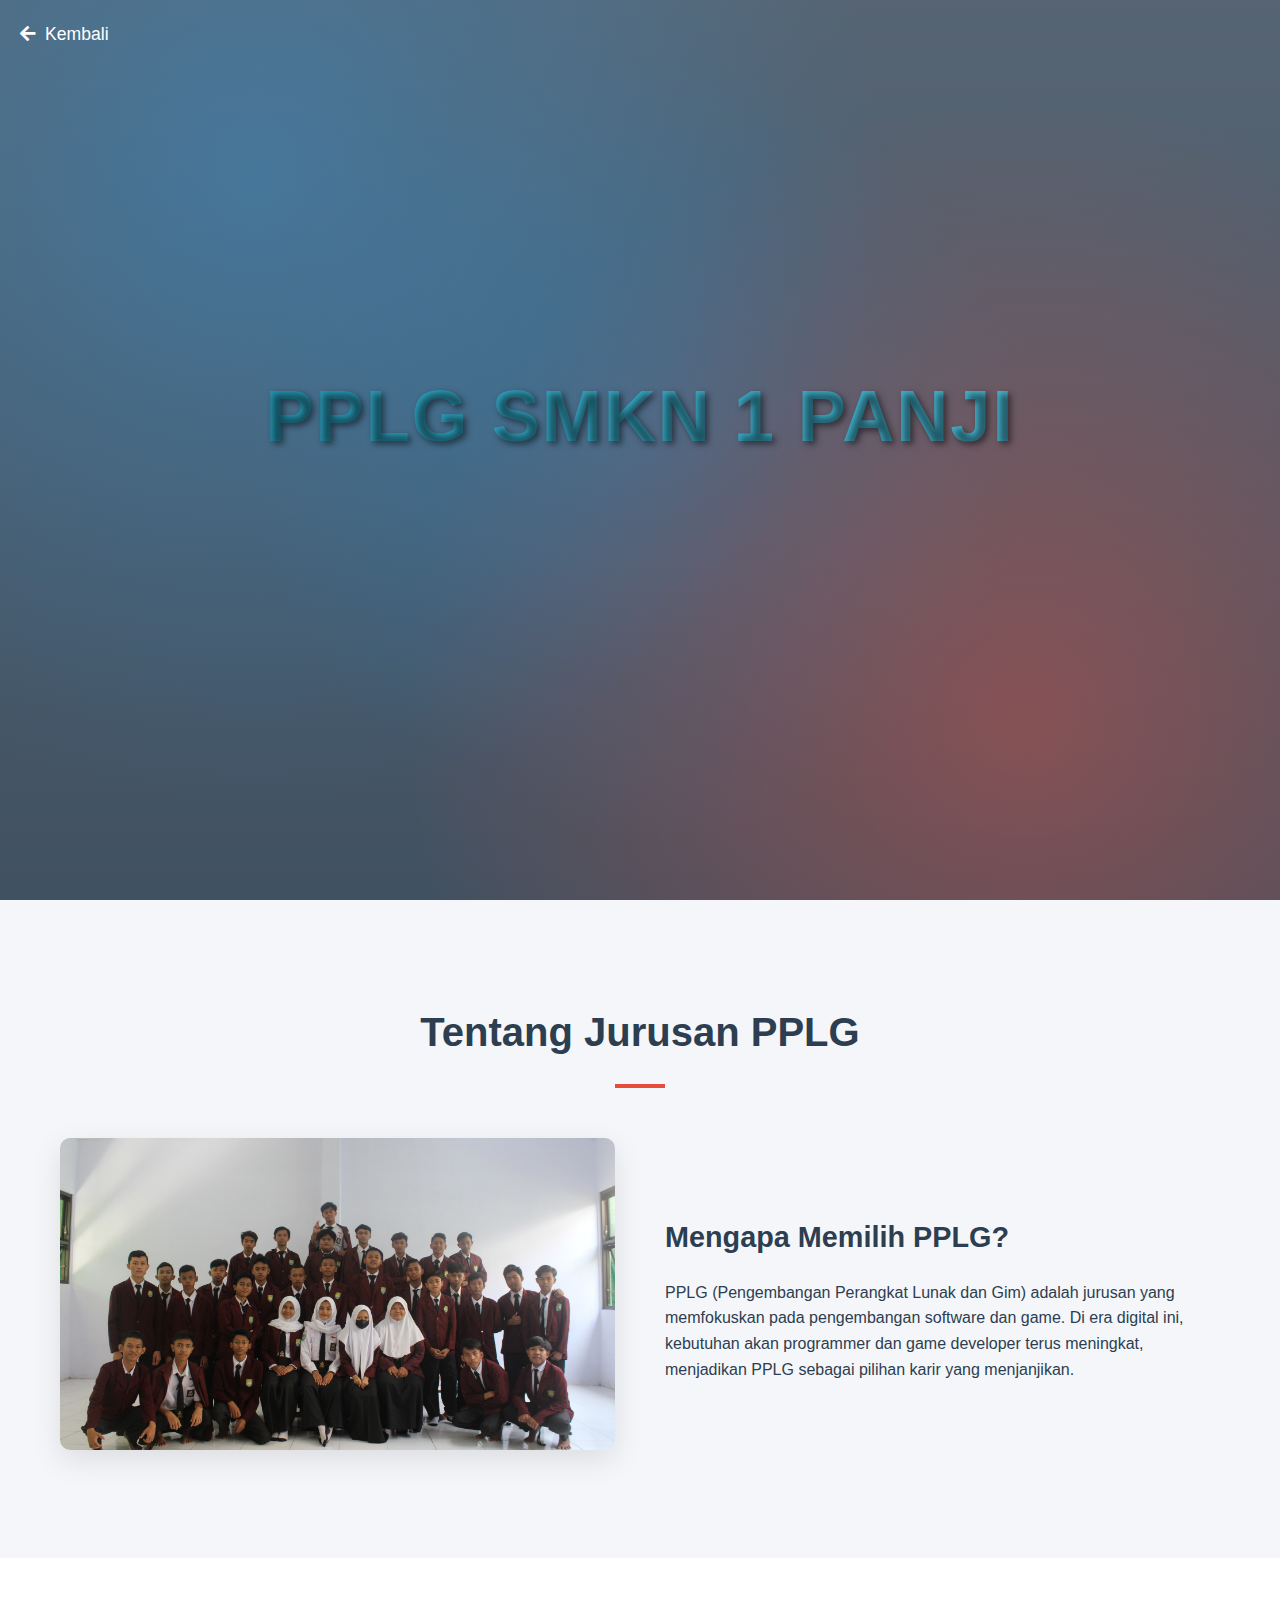
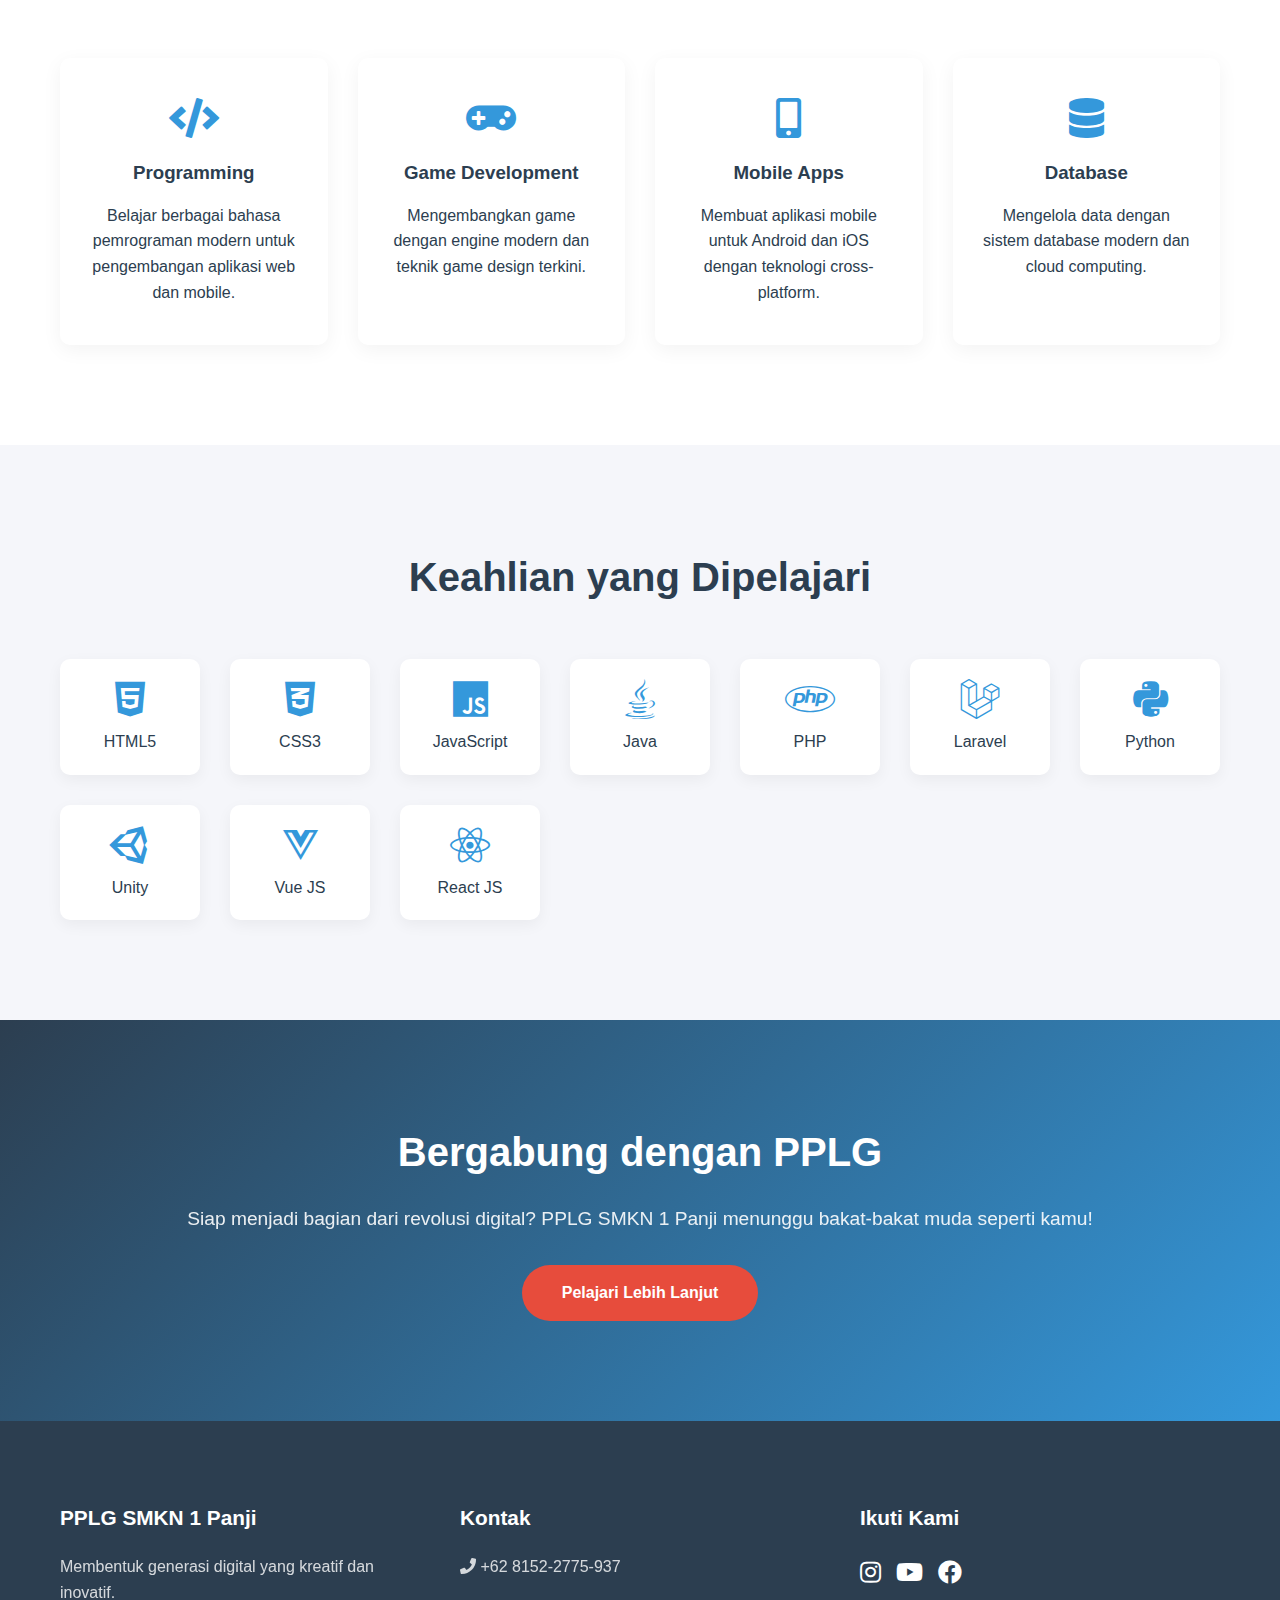
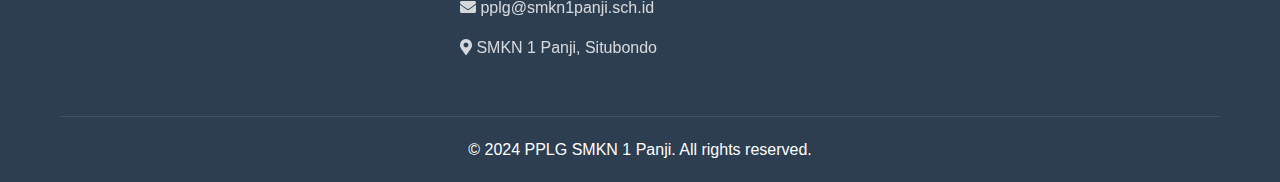
==== view/about.html @ 748bb170 "p" ====
<!DOCTYPE html>
<html lang="id">
<head>
    <meta charset="UTF-8">
    <meta name="viewport" content="width=device-width, initial-scale=1.0">
    <title>About PPLG - Beken Meal</title>
    <link rel="stylesheet" href="../css/about.css">
    <link rel="stylesheet" href="https://cdnjs.cloudflare.com/ajax/libs/font-awesome/5.15.4/css/all.min.css">
</head>
<body>
    <div class="hero-section">
        <nav class="navbar">
            <a href="view.html" class="back-btn"><i class="fas fa-arrow-left"></i> Kembali</a>
        </nav>
        <div class="hero-content">
            <h1>PPLG SMKN 1 PANJI</h1>
            <p>Pengembangan Perangkat Lunak dan Gim</p>
        </div>
    </div>

    <div class="about-section">
        <div class="container">
            <div class="section-title">
                <h2>Tentang Jurusan PPLG</h2>
                <div class="underline"></div>
            </div>
            
            <div class="about-content">
                <div class="about-image">
                    <img src="../img/1.jpg" alt="PPLG Lab">
                </div>
                <div class="about-text">
                    <h3>Mengapa Memilih PPLG?</h3>
                    <p>PPLG (Pengembangan Perangkat Lunak dan Gim) adalah jurusan yang memfokuskan pada pengembangan software dan game. Di era digital ini, kebutuhan akan programmer dan game developer terus meningkat, menjadikan PPLG sebagai pilihan karir yang menjanjikan.</p>
                </div>
            </div>
        </div>
    </div>

    <div class="features-section">
        <div class="container">
            <div class="features-grid">
                <div class="feature-card">
                    <i class="fas fa-code"></i>
                    <h3>Programming</h3>
                    <p>Belajar berbagai bahasa pemrograman modern untuk pengembangan aplikasi web dan mobile.</p>
                </div>
                <div class="feature-card">
                    <i class="fas fa-gamepad"></i>
                    <h3>Game Development</h3>
                    <p>Mengembangkan game dengan engine modern dan teknik game design terkini.</p>
                </div>
                <div class="feature-card">
                    <i class="fas fa-mobile-alt"></i>
                    <h3>Mobile Apps</h3>
                    <p>Membuat aplikasi mobile untuk Android dan iOS dengan teknologi cross-platform.</p>
                </div>
                <div class="feature-card">
                    <i class="fas fa-database"></i>
                    <h3>Database</h3>
                    <p>Mengelola data dengan sistem database modern dan cloud computing.</p>
                </div>
            </div>
        </div>
    </div>

    <div class="skills-section">
        <div class="container">
            <h2>Keahlian yang Dipelajari</h2>
            <div class="skills-grid">
                <div class="skill-item">
                    <div class="skill-icon"><i class="fab fa-html5"></i></div>
                    <span>HTML5</span>
                </div>
                <div class="skill-item">
                    <div class="skill-icon"><i class="fab fa-css3-alt"></i></div>
                    <span>CSS3</span>
                </div>
                <div class="skill-item">
                    <div class="skill-icon"><i class="fab fa-js"></i></div>
                    <span>JavaScript</span>
                </div>
                <div class="skill-item">
                    <div class="skill-icon"><i class="fab fa-java"></i></div>
                    <span>Java</span>
                </div>
                <div class="skill-item">
                    <div class="skill-icon"><i class="fab fa-php"></i></div>
                    <span>PHP</span>
                </div>
                <div class="skill-item">
                    <div class="skill-icon"><i class="fab fa-laravel"></i></div>
                    <span>Laravel</span>
                </div>
                <div class="skill-item">
                    <div class="skill-icon"><i class="fab fa-python"></i></div>
                    <span>Python</span>
                </div>
                <div class="skill-item">
                    <div class="skill-icon"><i class="fab fa-unity"></i></div>
                    <span>Unity</span>
                </div>
                <div class="skill-item">
                    <div class="skill-icon"><i class="fab fa-vuejs"></i></div>
                    <span>Vue JS</span>
                </div>
                <div class="skill-item">
                    <div class="skill-icon"><i class="fab fa-react"></i></div>
                    <span>React JS</span>
                </div>
            </div>
        </div>
    </div>

    <div class="cta-section">
        <div class="container">
            <h2>Bergabung dengan PPLG</h2>
            <p>Siap menjadi bagian dari revolusi digital? PPLG SMKN 1 Panji menunggu bakat-bakat muda seperti kamu!</p>
            <a href="#" class="cta-button">Pelajari Lebih Lanjut</a>
        </div>
    </div>

    <footer class="footer">
        <div class="container">
            <div class="footer-content">
                <div class="footer-section">
                    <h3>PPLG SMKN 1 Panji</h3>
                    <p>Membentuk generasi digital yang kreatif dan inovatif.</p>
                </div>
                <div class="footer-section">
                    <h3>Kontak</h3>
                    <p><i class="fas fa-phone"></i> +62 8152-2775-937</p>
                    <p><i class="fas fa-envelope"></i> pplg@smkn1panji.sch.id</p>
                    <p><i class="fas fa-map-marker-alt"></i> SMKN 1 Panji, Situbondo</p>
                </div>
                <div class="footer-section">
                    <h3>Ikuti Kami</h3>
                    <div class="social-links">
                        <a href="#"><i class="fab fa-instagram"></i></a>
                        <a href="#"><i class="fab fa-youtube"></i></a>
                        <a href="#"><i class="fab fa-facebook"></i></a>
                    </div>
                </div>
            </div>
            <div class="footer-bottom">
                <p>&copy; 2024 PPLG SMKN 1 Panji. All rights reserved.</p>
            </div>
        </div>
    </footer>
</body>
</html>
---- css/about.css ----
/* Reset dan variabel */
:root {
    --primary-color: #2c3e50;
    --secondary-color: #3498db;
    --accent-color: #e74c3c;
    --text-color: #2c3e50;
    --light-bg: #f5f6fa;
    --white: #ffffff;
}

* {
    margin: 0;
    padding: 0;
    box-sizing: border-box;
    font-family: 'Poppins', sans-serif;
}

body {
    line-height: 1.6;
    color: var(--text-color);
}

.container {
    max-width: 1200px;
    margin: 0 auto;
    padding: 0 20px;
}

/* Navbar */
.navbar {
    padding: 20px;
    position: absolute;
    top: 0;
    left: 0;
    width: 100%;
    z-index: 100;
}

.back-btn {
    color: var(--white);
    text-decoration: none;
    font-size: 1.1em;
    display: flex;
    align-items: center;
    gap: 10px;
    width: fit-content;
    transition: transform 0.3s ease;
}

.back-btn:hover {
    transform: translateX(-5px);
}

/* Hero Section dengan multiple background */
.hero-section {
    background: linear-gradient(rgba(44, 62, 80, 0.8), rgba(44, 62, 80, 0.9));
    height: 100vh;
    display: flex;
    align-items: center;
    justify-content: center;
    text-align: center;
    color: var(--white);
    position: relative;
    overflow: hidden;
}

.hero-section::before {
    content: '';
    position: absolute;
    top: 0;
    left: 0;
    right: 0;
    bottom: 0;
    background-size: cover;
    background-position: center;
    animation: slideshow 24s infinite;
    z-index: -1;
}

@keyframes slideshow {
    0%, 16% {
        background-image: url('https://images.unsplash.com/photo-1550745165-9bc0b252726f');
        opacity: 1;
    }
    20%, 36% {
        background-image: url('https://images.unsplash.com/photo-1451187580459-43490279c0fa');
        opacity: 1;
    }
    40%, 56% {
        background-image: url('https://images.unsplash.com/photo-1557264322-b44d383a2906');
        opacity: 1;
    }
    60%, 76% {
        background-image: url('https://images.unsplash.com/photo-1534972195531-d756b9bfa9f2');
        opacity: 1;
    }
    80%, 96% {
        background-image: url('https://images.unsplash.com/photo-1620641788421-7a1c342ea42e');
        opacity: 1;
    }
    100% {
        background-image: url('https://images.unsplash.com/photo-1550745165-9bc0b252726f');
        opacity: 1;
    }
}

.hero-section::after {
    content: '';
    position: absolute;
    top: 0;
    left: 0;
    right: 0;
    bottom: 0;
    background: 
        radial-gradient(circle at 20% 20%, rgba(52, 152, 219, 0.4) 0%, transparent 50%),
        radial-gradient(circle at 80% 80%, rgba(231, 76, 60, 0.4) 0%, transparent 50%),
        radial-gradient(circle at 50% 50%, rgba(41, 128, 185, 0.3) 0%, transparent 50%);
    z-index: 1;
}

.hero-content {
    position: relative;
    z-index: 2;
}

.hero-content h1 {
    font-size: 4.5em;
    margin-bottom: 20px;
    animation: fadeInDown 1s ease;
    text-shadow: 3px 3px 6px rgba(0,0,0,0.5);
    background: linear-gradient(45deg, #2193b0, #6dd5ed);
    -webkit-background-clip: text;
    -webkit-text-fill-color: transparent;
    font-weight: 800;
    letter-spacing: 2px;
    position: relative;
    z-index: 2;
    animation: gradientText 3s ease infinite;
    background-size: 200% auto;
}

.hero-content p {
    font-size: 1.8em;
    opacity: 0;
    animation: fadeInUp 1s ease 0.5s forwards;
    text-shadow: 2px 2px 4px rgba(0,0,0,0.4);
    color: #E0E0E0;
    font-weight: 500;
    letter-spacing: 1px;
}

/* Tambahkan transisi halus antar gambar */
@keyframes fadeInOut {
    0%, 16% {
        opacity: 1;
    }
    20%, 96% {
        opacity: 0;
    }
    100% {
        opacity: 1;
    }
}

@keyframes gradientText {
    0% {
        background-position: 0% 50%;
    }
    50% {
        background-position: 100% 50%;
    }
    100% {
        background-position: 0% 50%;
    }
}

/* About Section */
.about-section {
    padding: 100px 0;
    background: var(--light-bg);
}

.section-title {
    text-align: center;
    margin-bottom: 50px;
}

.section-title h2 {
    font-size: 2.5em;
    color: var(--primary-color);
    margin-bottom: 20px;
}

.underline {
    height: 4px;
    width: 50px;
    background: var(--accent-color);
    margin: 0 auto;
}

.about-content {
    display: grid;
    grid-template-columns: 1fr 1fr;
    gap: 50px;
    align-items: center;
}

.about-image img {
    width: 100%;
    border-radius: 10px;
    box-shadow: 0 10px 30px rgba(0,0,0,0.1);
}

.about-text h3 {
    font-size: 1.8em;
    margin-bottom: 20px;
    color: var(--primary-color);
}

/* Features Section */
.features-section {
    padding: 100px 0;
}

.features-grid {
    display: grid;
    grid-template-columns: repeat(auto-fit, minmax(250px, 1fr));
    gap: 30px;
}

.feature-card {
    background: var(--white);
    padding: 40px 30px;
    border-radius: 10px;
    text-align: center;
    box-shadow: 0 5px 20px rgba(0,0,0,0.05);
    transition: transform 0.3s ease;
}

.feature-card:hover {
    transform: translateY(-10px);
}

.feature-card i {
    font-size: 2.5em;
    color: var(--secondary-color);
    margin-bottom: 20px;
}

.feature-card h3 {
    margin-bottom: 15px;
    color: var(--primary-color);
}

/* Skills Section */
.skills-section {
    padding: 100px 0;
    background: var(--light-bg);
}

.skills-section h2 {
    text-align: center;
    font-size: 2.5em;
    margin-bottom: 50px;
    color: var(--primary-color);
}

.skills-grid {
    display: grid;
    grid-template-columns: repeat(auto-fit, minmax(120px, 1fr));
    gap: 30px;
    text-align: center;
}

.skill-item {
    background: var(--white);
    padding: 20px;
    border-radius: 10px;
    box-shadow: 0 5px 15px rgba(0,0,0,0.05);
    transition: transform 0.3s ease;
}

.skill-item:hover {
    transform: translateY(-5px);
}

.skill-icon i {
    font-size: 2.5em;
    color: var(--secondary-color);
    margin-bottom: 10px;
}

/* CTA Section */
.cta-section {
    padding: 100px 0;
    background: linear-gradient(135deg, var(--primary-color), var(--secondary-color));
    color: var(--white);
    text-align: center;
}

.cta-section h2 {
    font-size: 2.5em;
    margin-bottom: 20px;
}

.cta-section p {
    margin-bottom: 30px;
    font-size: 1.2em;
    opacity: 0.9;
}

.cta-button {
    display: inline-block;
    padding: 15px 40px;
    background: var(--accent-color);
    color: var(--white);
    text-decoration: none;
    border-radius: 30px;
    font-weight: 600;
    transition: transform 0.3s ease;
}

.cta-button:hover {
    transform: translateY(-3px);
}

/* Footer */
.footer {
    background: var(--primary-color);
    color: var(--white);
    padding: 80px 0 0;
}

.footer-content {
    display: grid;
    grid-template-columns: repeat(3, 1fr);
    gap: 40px;
    margin-bottom: 40px;
}

.footer-section h3 {
    margin-bottom: 20px;
    font-size: 1.3em;
}

.footer-section p {
    margin-bottom: 15px;
    opacity: 0.8;
}

.social-links {
    display: flex;
    gap: 15px;
}

.social-links a {
    color: var(--white);
    font-size: 1.5em;
    transition: color 0.3s ease;
}

.social-links a:hover {
    color: var(--secondary-color);
}

.footer-bottom {
    text-align: center;
    padding: 20px 0;
    border-top: 1px solid rgba(255,255,255,0.1);
}

/* Animations */
@keyframes fadeInDown {
    from {
        opacity: 0;
        transform: translateY(-30px);
    }
    to {
        opacity: 1;
        transform: translateY(0);
    }
}

@keyframes fadeInUp {
    from {
        opacity: 0;
        transform: translateY(30px);
    }
    to {
        opacity: 1;
        transform: translateY(0);
    }
}

/* Responsive Design */
@media (max-width: 768px) {
    .hero-content h1 {
        font-size: 2.5em;
    }

    .hero-content p {
        font-size: 1.2em;
    }

    .about-content {
        grid-template-columns: 1fr;
    }

    .footer-content {
        grid-template-columns: 1fr;
        text-align: center;
    }

    .social-links {
        justify-content: center;
    }
}

@media (max-width: 480px) {
    .hero-content h1 {
        font-size: 2em;
    }

    .section-title h2 {
        font-size: 2em;
    }

    .feature-card {
        padding: 30px 20px;
    }
}
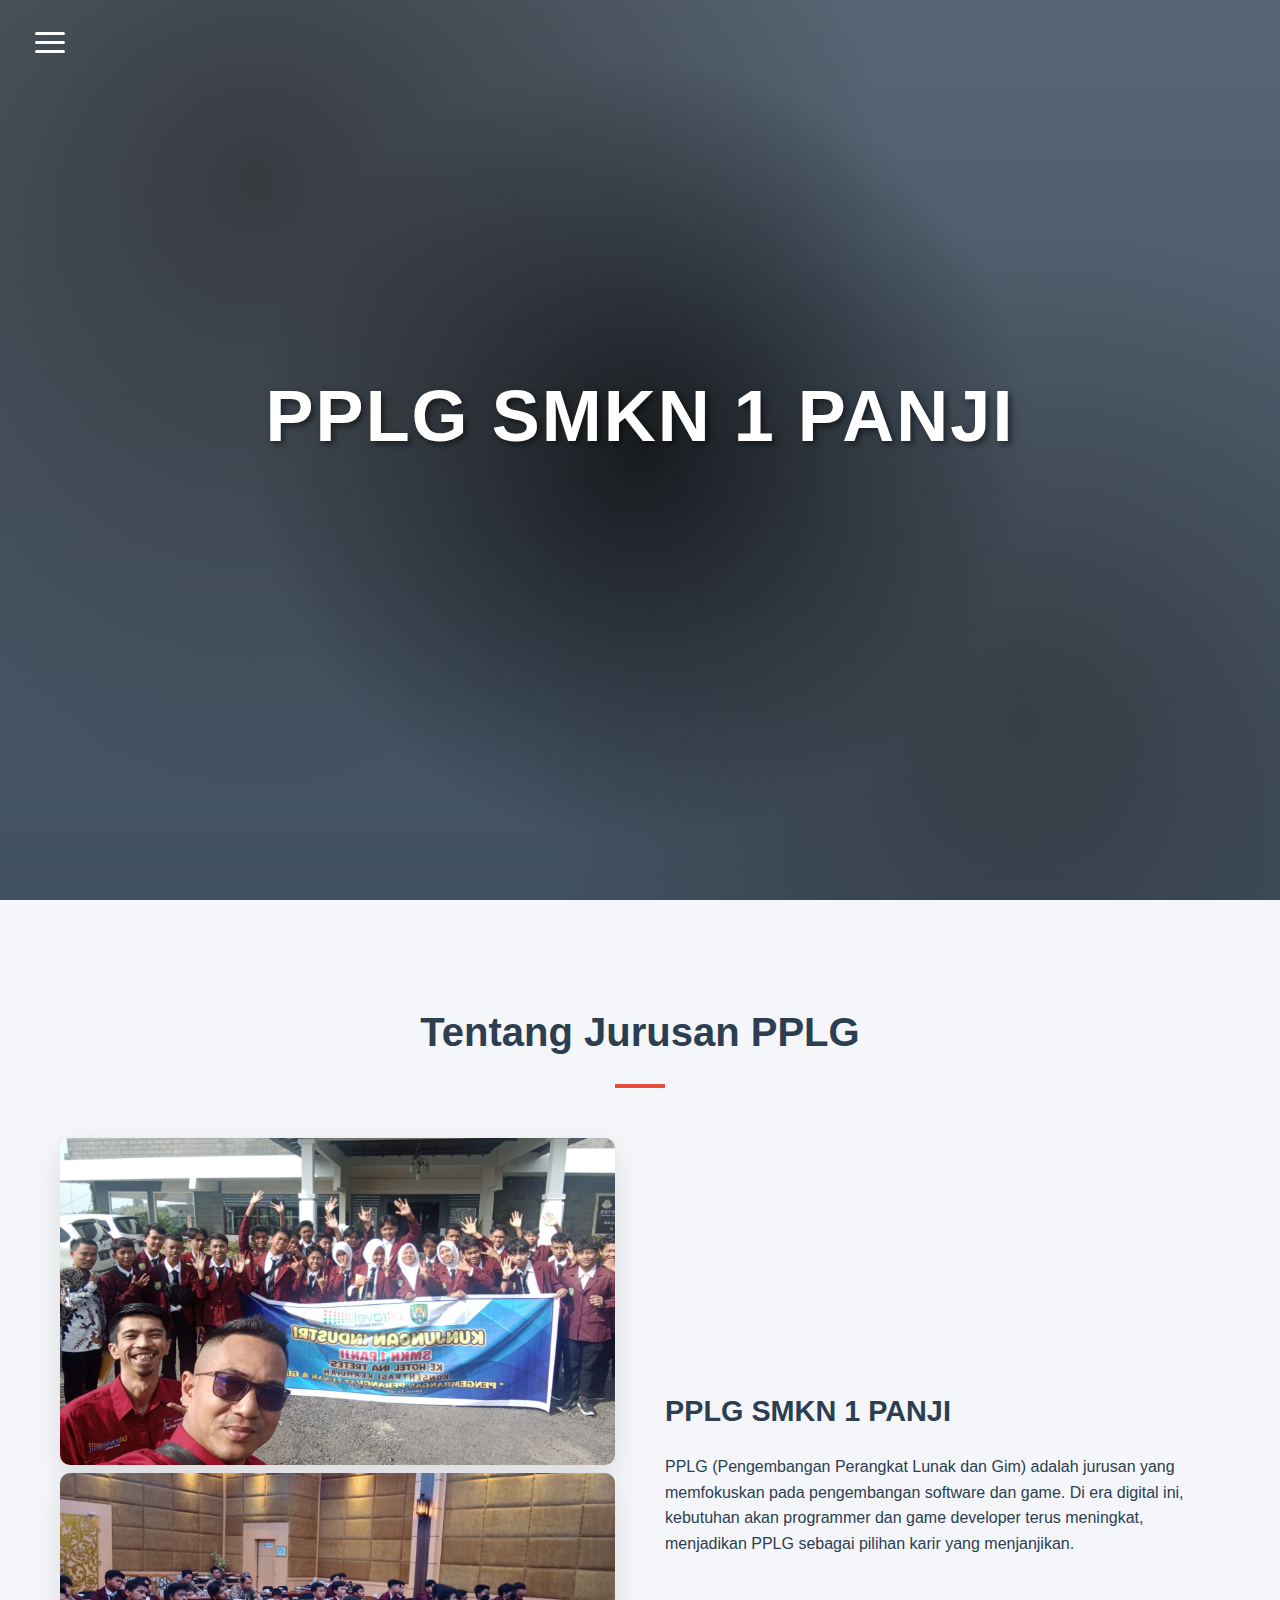
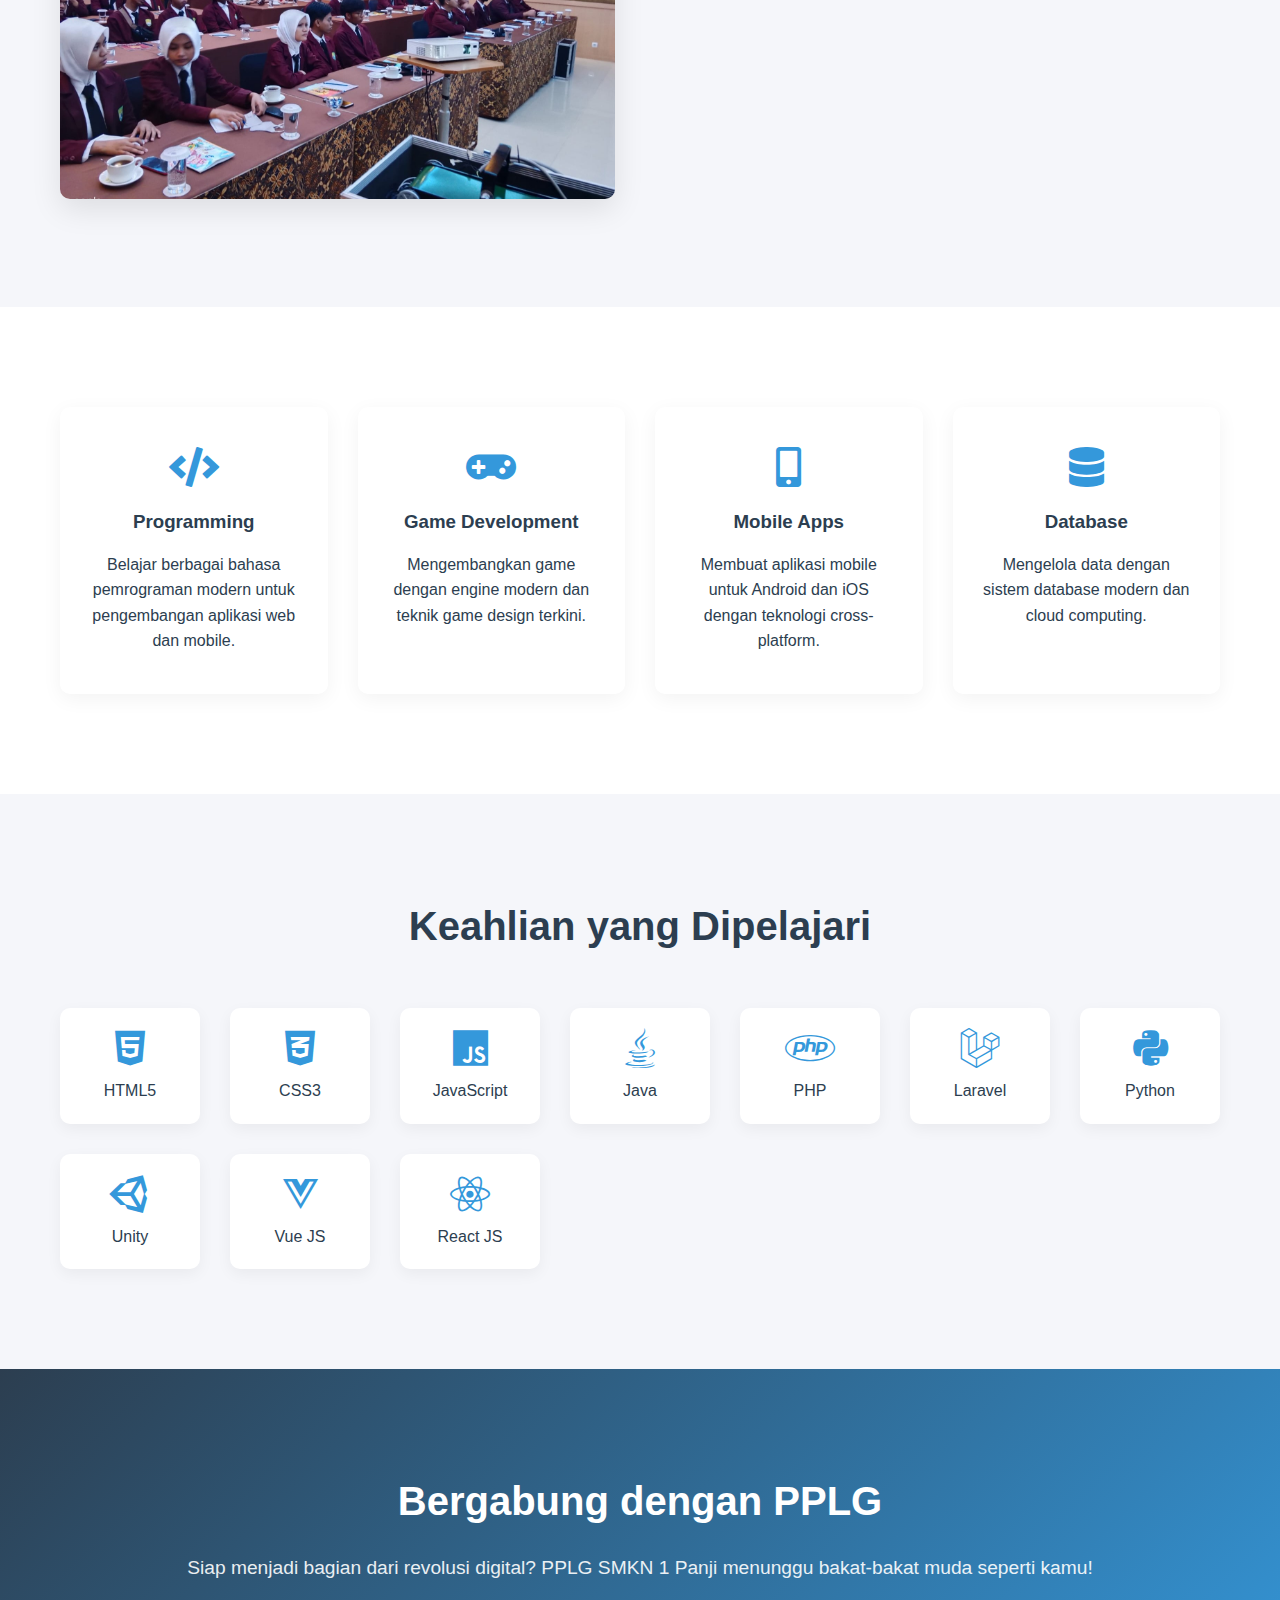
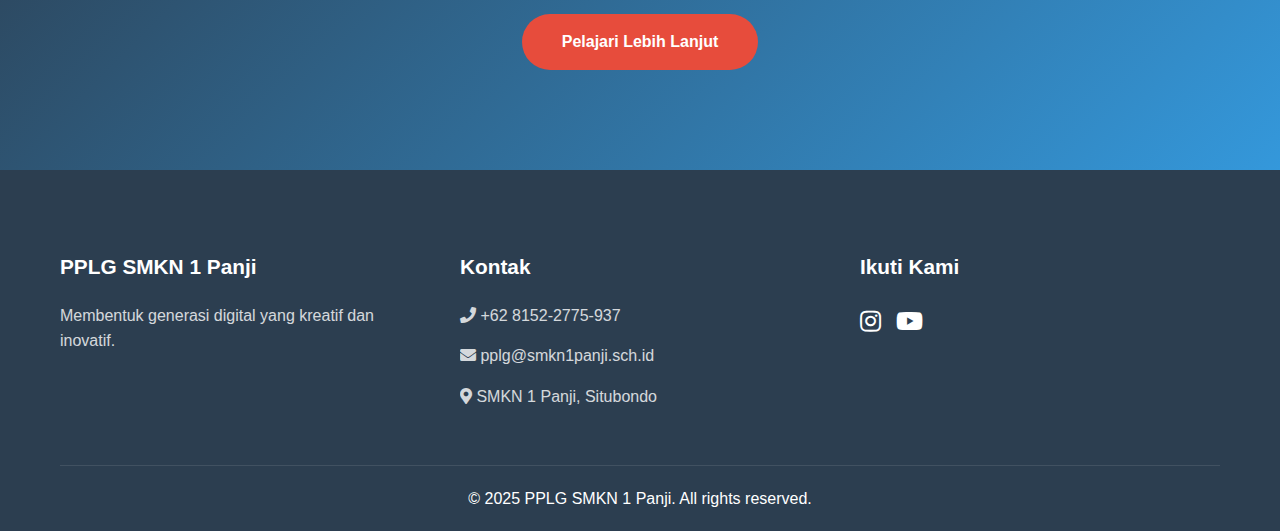
==== commit 5a6403d2: "p" ====
--- a/view/about.html
+++ b/view/about.html
@@ -8,10 +8,63 @@
     <link rel="stylesheet" href="https://cdnjs.cloudflare.com/ajax/libs/font-awesome/5.15.4/css/all.min.css">
 </head>
 <body>
+    <style>
+        .hidden-audio {
+            display: none;
+        }
+        .audio-controls {
+            position: fixed;
+            bottom: 20px;
+            right: 20px;
+            z-index: 1000;
+            background: rgba(0, 0, 0, 0.7);
+            padding: 10px;
+            border-radius: 50px;
+            display: flex;
+            gap: 10px;
+        }
+        .audio-btn {
+            background: none;
+            border: none;
+            color: white;
+            cursor: pointer;
+            padding: 5px 10px;
+            font-size: 14px;
+            border-radius: 15px;
+        }
+        .audio-btn.active {
+            background: #4CAF50;
+        }
+    </style>
+    <div class="main-container">
+        <button class="menu-toggle">
+            <span></span>
+            <span></span>
+            <span></span>
+        </button>
+      <div class="sidebar">
+        <div class="logo">
+            <img src="../img/logo.jpg" alt="Logo">
+            <h2>Baken Meal</h2>
+        </div>
+        <ul>
+            <li><a href="view.html"><i class="fas fa-home"></i>Beranda</a></li>
+            <li><a href="about.html" class="active"><i class="fas fa-info-circle"></i>Tentang</a></li>
+            <li><a href="menu.html"><i class="fas fa-utensils"></i>Menu</a></li>
+            <li><a href="contact.html"><i class="fas fa-phone"></i>Kontak</a></li>
+        </ul>
+    </div>
+
+    <!-- Audio players -->
+    <audio id="song1" class="hidden-audio" autoplay>
+        <source src="../audio/Masa SMA - Angel 9 Band Unofficial Lirik Musik Video.mp3" type="audio/mp3">
+    </audio>
+    
+    <audio id="song2" class="hidden-audio">
+        <source src="../audio/Virgoun - Saat Kau Telah Mengerti Lirik Lagu.mp3" type="audio/mp3">
+    </audio>
+
     <div class="hero-section">
-        <nav class="navbar">
-            <a href="view.html" class="back-btn"><i class="fas fa-arrow-left"></i> Kembali</a>
-        </nav>
         <div class="hero-content">
             <h1>PPLG SMKN 1 PANJI</h1>
             <p>Pengembangan Perangkat Lunak dan Gim</p>
@@ -27,10 +80,11 @@
             
             <div class="about-content">
                 <div class="about-image">
-                    <img src="../img/1.jpg" alt="PPLG Lab">
+                    <img src="../img/ki.jpeg" alt="PPLG Lab">
+                    <img src="../img/htl1.jpeg" alt="PPLG Lab">
                 </div>
                 <div class="about-text">
-                    <h3>Mengapa Memilih PPLG?</h3>
+                    <h3>PPLG SMKN 1 PANJI</h3>
                     <p>PPLG (Pengembangan Perangkat Lunak dan Gim) adalah jurusan yang memfokuskan pada pengembangan software dan game. Di era digital ini, kebutuhan akan programmer dan game developer terus meningkat, menjadikan PPLG sebagai pilihan karir yang menjanjikan.</p>
                 </div>
             </div>
@@ -116,7 +170,7 @@
         <div class="container">
             <h2>Bergabung dengan PPLG</h2>
             <p>Siap menjadi bagian dari revolusi digital? PPLG SMKN 1 Panji menunggu bakat-bakat muda seperti kamu!</p>
-            <a href="#" class="cta-button">Pelajari Lebih Lanjut</a>
+            <a href="https://www.smkn1panji-sit.sch.id/" class="cta-button">Pelajari Lebih Lanjut</a>
         </div>
     </div>
 
@@ -136,16 +190,62 @@
                 <div class="footer-section">
                     <h3>Ikuti Kami</h3>
                     <div class="social-links">
-                        <a href="#"><i class="fab fa-instagram"></i></a>
-                        <a href="#"><i class="fab fa-youtube"></i></a>
-                        <a href="#"><i class="fab fa-facebook"></i></a>
+                        <a href="https://www.instagram.com/smkn1panji/?hl=en"><i class="fab fa-instagram"></i></a>
+                        <a href="https://www.youtube.com/@SMKNEGERI1PANJI"><i class="fab fa-youtube"></i></a>
                     </div>
                 </div>
             </div>
             <div class="footer-bottom">
-                <p>&copy; 2024 PPLG SMKN 1 Panji. All rights reserved.</p>
+                <p>&copy; 2025 PPLG SMKN 1 Panji. All rights reserved.</p>
             </div>
         </div>
     </footer>
+
+    <script>
+        const song1 = document.getElementById('song1');
+        const song2 = document.getElementById('song2');
+        let currentSong = 1;
+        let isPlaying = false;
+
+        // Event listener untuk pergantian lagu
+        song1.addEventListener('ended', () => {
+            song1.pause();
+            currentSong = 2;
+            song2.play();
+        });
+
+        song2.addEventListener('ended', () => {
+            song2.pause();
+            currentSong = 1;
+            song1.play();
+        });
+
+        // Fungsi untuk memulai pemutaran otomatis
+        function startAutoPlay() {
+            song1.play();
+            isPlaying = true;
+        }
+
+        // Memulai pemutaran saat ada interaksi pengguna
+        document.addEventListener('click', function() {
+            if (!isPlaying) {
+                startAutoPlay();
+            }
+        }, { once: true });
+
+        // Mencoba memulai pemutaran saat halaman dimuat
+        window.onload = function() {
+            startAutoPlay();
+        };
+
+        // Sidebar toggle script
+        const menuToggle = document.querySelector('.menu-toggle');
+        const sidebar = document.querySelector('.sidebar');
+        
+        menuToggle.addEventListener('click', () => {
+            menuToggle.classList.toggle('active');
+            sidebar.classList.toggle('active');
+        });
+    </script>
 </body>
 </html>
--- a/css/about.css
+++ b/css/about.css
@@ -6,6 +6,25 @@
     --text-color: #2c3e50;
     --light-bg: #f5f6fa;
     --white: #ffffff;
+}
+
+/* Theme Colors */
+:root[data-theme="light"] {
+    --bg-color: #ffffff;
+    --text-color: #2c3e50;
+    --card-bg: #ffffff;
+    --card-shadow: 0 4px 8px rgba(0,0,0,0.1);
+    --footer-bg: linear-gradient(135deg, #1a2634, #2c3e50);
+    --sidebar-bg: #2c3e50;
+}
+
+:root[data-theme="dark"] {
+    --bg-color: #1a1a1a;
+    --text-color: #ffffff;
+    --card-bg: #2c2c2c;
+    --card-shadow: 0 4px 8px rgba(0,0,0,0.3);
+    --footer-bg: linear-gradient(135deg, #1a1a1a, #2c2c2c);
+    --sidebar-bg: #1a1a1a;
 }
 
 * {
@@ -78,28 +97,20 @@
 }
 
 @keyframes slideshow {
-    0%, 16% {
-        background-image: url('https://images.unsplash.com/photo-1550745165-9bc0b252726f');
-        opacity: 1;
-    }
-    20%, 36% {
-        background-image: url('https://images.unsplash.com/photo-1451187580459-43490279c0fa');
-        opacity: 1;
-    }
-    40%, 56% {
-        background-image: url('https://images.unsplash.com/photo-1557264322-b44d383a2906');
-        opacity: 1;
-    }
-    60%, 76% {
-        background-image: url('https://images.unsplash.com/photo-1534972195531-d756b9bfa9f2');
-        opacity: 1;
-    }
-    80%, 96% {
-        background-image: url('https://images.unsplash.com/photo-1620641788421-7a1c342ea42e');
+    0%, 30% {
+        background-image: url('../img/1.jpg');
+        opacity: 1;
+    }
+    33%, 63% {
+        background-image: url('../img/2.jpg');
+        opacity: 1;
+    }
+    66%, 96% {
+        background-image: url('../img/3.jpg');
         opacity: 1;
     }
     100% {
-        background-image: url('https://images.unsplash.com/photo-1550745165-9bc0b252726f');
+        background-image: url('../img/2.jpg');
         opacity: 1;
     }
 }
@@ -112,9 +123,9 @@
     right: 0;
     bottom: 0;
     background: 
-        radial-gradient(circle at 20% 20%, rgba(52, 152, 219, 0.4) 0%, transparent 50%),
-        radial-gradient(circle at 80% 80%, rgba(231, 76, 60, 0.4) 0%, transparent 50%),
-        radial-gradient(circle at 50% 50%, rgba(41, 128, 185, 0.3) 0%, transparent 50%);
+        radial-gradient(circle at 20% 20%, rgba(43, 42, 42, 0.685) 0%, transparent 50%),
+        radial-gradient(circle at 80% 80%, rgba(41, 40, 40, 0.527) 0%, transparent 40%),
+        radial-gradient(circle at 50% 50%, rgba(0, 0, 0, 0.74) 0%, transparent 50%);
     z-index: 1;
 }
 
@@ -128,9 +139,6 @@
     margin-bottom: 20px;
     animation: fadeInDown 1s ease;
     text-shadow: 3px 3px 6px rgba(0,0,0,0.5);
-    background: linear-gradient(45deg, #2193b0, #6dd5ed);
-    -webkit-background-clip: text;
-    -webkit-text-fill-color: transparent;
     font-weight: 800;
     letter-spacing: 2px;
     position: relative;
@@ -429,3 +437,162 @@
         padding: 30px 20px;
     }
 }
+
+/* Hamburger Menu Styling */
+.menu-toggle {
+    position: fixed;
+    top: 20px;
+    left: 20px;
+    background: transparent;
+    border: none;
+    padding: 12px 15px;
+    cursor: pointer;
+    font-size: 24px;
+    z-index: 1001;
+    display: flex;
+    flex-direction: column;
+    gap: 6px;
+    transition: all 0.3s;
+}
+
+.menu-toggle span {
+    display: block;
+    width: 30px;
+    height: 3px;
+    background-color: #ffffff;
+    border-radius: 3px;
+    transition: all 0.3s ease;
+}
+
+/* Animasi hamburger menjadi X */
+.menu-toggle.active span:nth-child(1) {
+    transform: translateY(9px) rotate(45deg);
+}
+
+.menu-toggle.active span:nth-child(2) {
+    opacity: 0;
+}
+
+.menu-toggle.active span:nth-child(3) {
+    transform: translateY(-9px) rotate(-45deg);
+}
+
+/* Sidebar */
+.sidebar {
+    width: 250px;
+    height: 100vh;
+    background: #2c3e50;
+    position: fixed;
+    left: -250px;
+    top: 0;
+    z-index: 1000;
+    transition: 0.3s;
+    padding-top: 20px;
+}
+
+.sidebar.active {
+    left: 0;
+}
+
+.sidebar h2 {
+    color: white;
+    text-align: center;
+    margin-bottom: 30px;
+}
+
+.sidebar ul {
+    list-style: none;
+    padding: 0;
+}
+
+.sidebar ul li {
+    padding: 15px;
+}
+
+.sidebar ul li a {
+    color: white;
+    text-decoration: none;
+    font-size: 18px;
+    display: flex;
+    align-items: center;
+    gap: 10px;
+    padding: 12px 15px;
+    border-radius: 8px;
+    transition: all 0.3s ease;
+    position: relative;
+}
+
+/* Style untuk link yang aktif/halaman saat ini */
+.sidebar ul li a.active {
+    background: rgba(241, 196, 15, 0.1);
+    color: #f1c40f;
+    border-left: 4px solid #f1c40f;
+}
+
+.sidebar ul li a:hover {
+    background: rgba(255, 255, 255, 0.1);
+}
+
+.sidebar ul li a i {
+    width: 25px;
+    text-align: center;
+}
+
+/* Logo di sidebar */
+.sidebar .logo {
+    display: flex;
+    align-items: center;
+    gap: 15px;
+    padding-bottom: 20px;
+    border-bottom: 1px solid #ffffff33;
+    margin: 70px 20px 20px 20px;
+}
+
+.sidebar .logo img {
+    width: 40px;
+    height: 40px;
+    border-radius: 100px;
+}
+
+.sidebar .logo h2 {
+    color: white;
+    font-size: 20px;
+    margin: 0;
+}
+
+/* Content */
+.content {
+    transition: margin-left 0.3s;
+    padding: 20px;
+}
+
+.sidebar.active ~ .content {
+    margin-left: 250px;
+}
+
+/* Responsive Design */
+@media (max-width: 768px) {
+    .sidebar {
+        width: 80%;
+        max-width: 300px;
+        transform: translateX(-100%);
+    }
+    
+    .sidebar.active {
+        transform: translateX(0);
+    }
+
+    .sidebar.active ~ .content {
+        margin-left: 0;
+    }
+
+    .menu-toggle.active {
+        left: calc(80% - 30px);
+        max-left: 270px;
+    }
+}
+
+/* Audio */
+.hidden-audio {
+    display: none;
+}
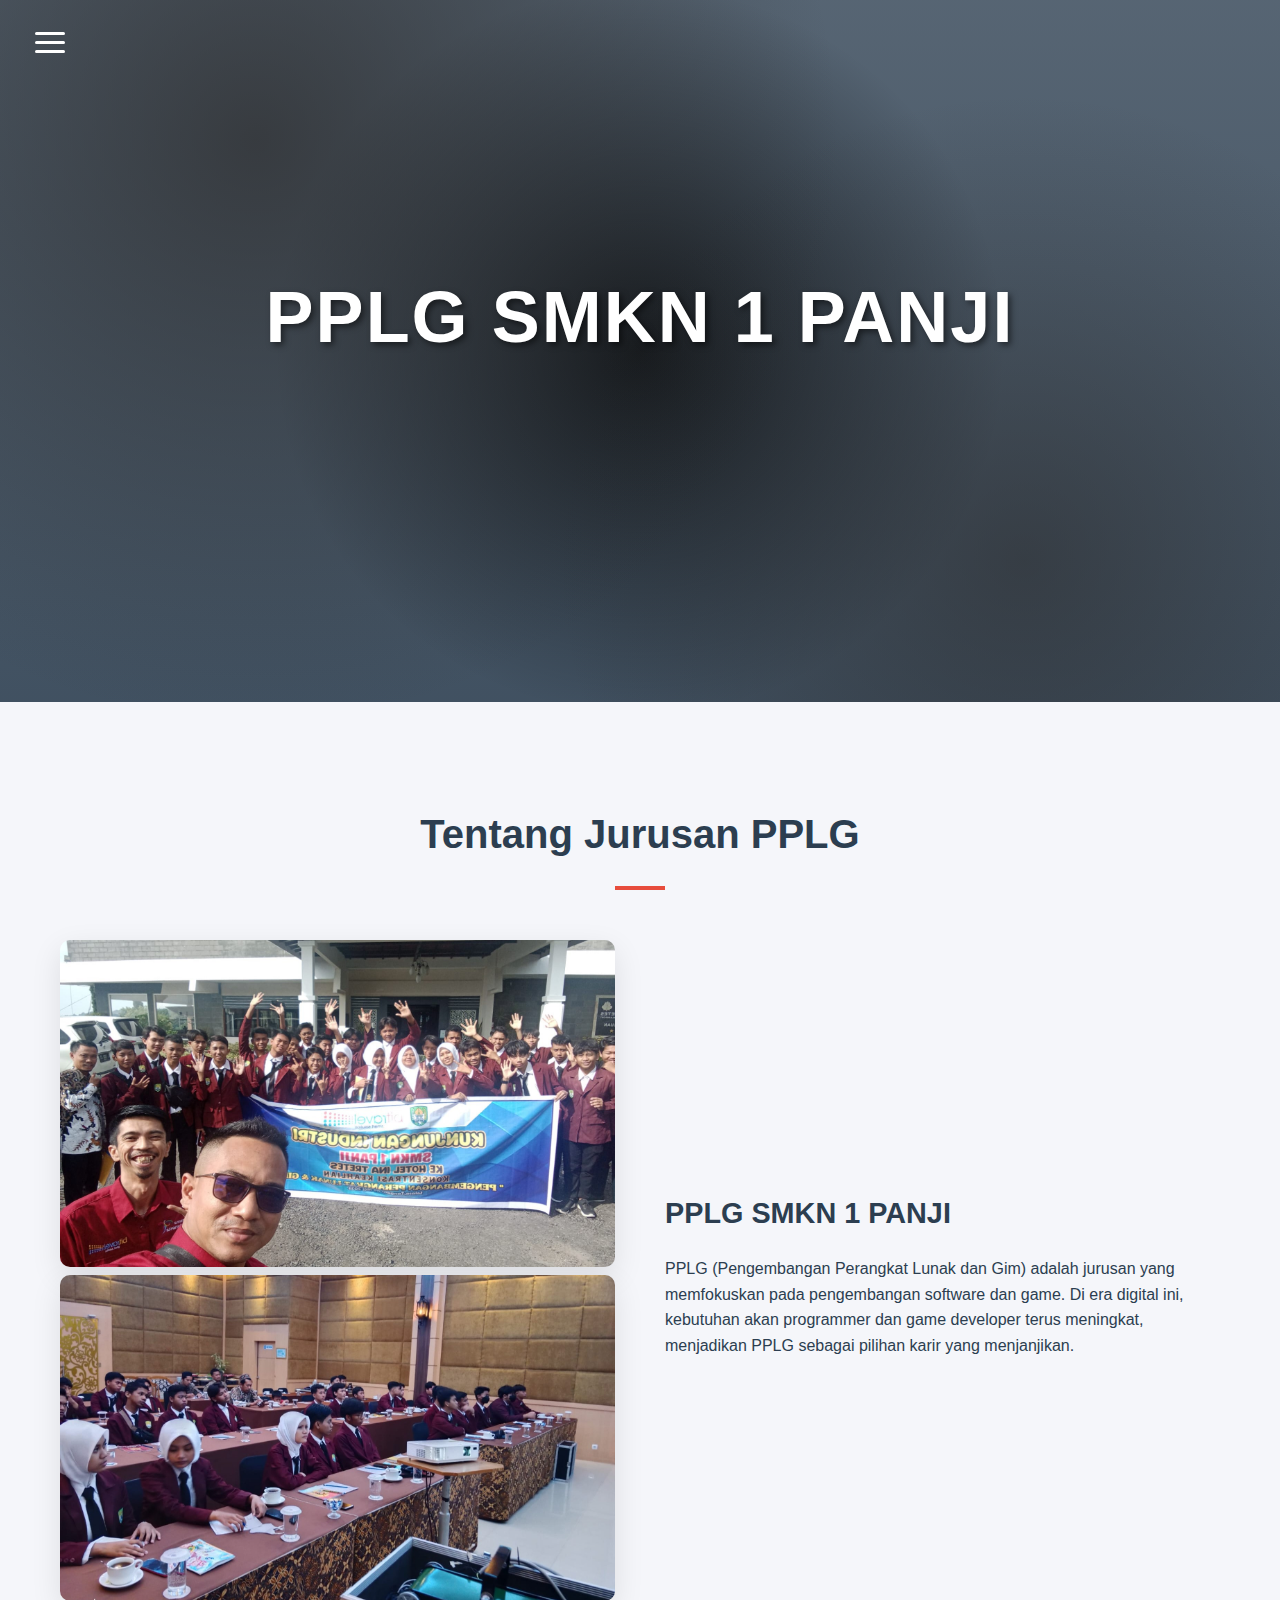
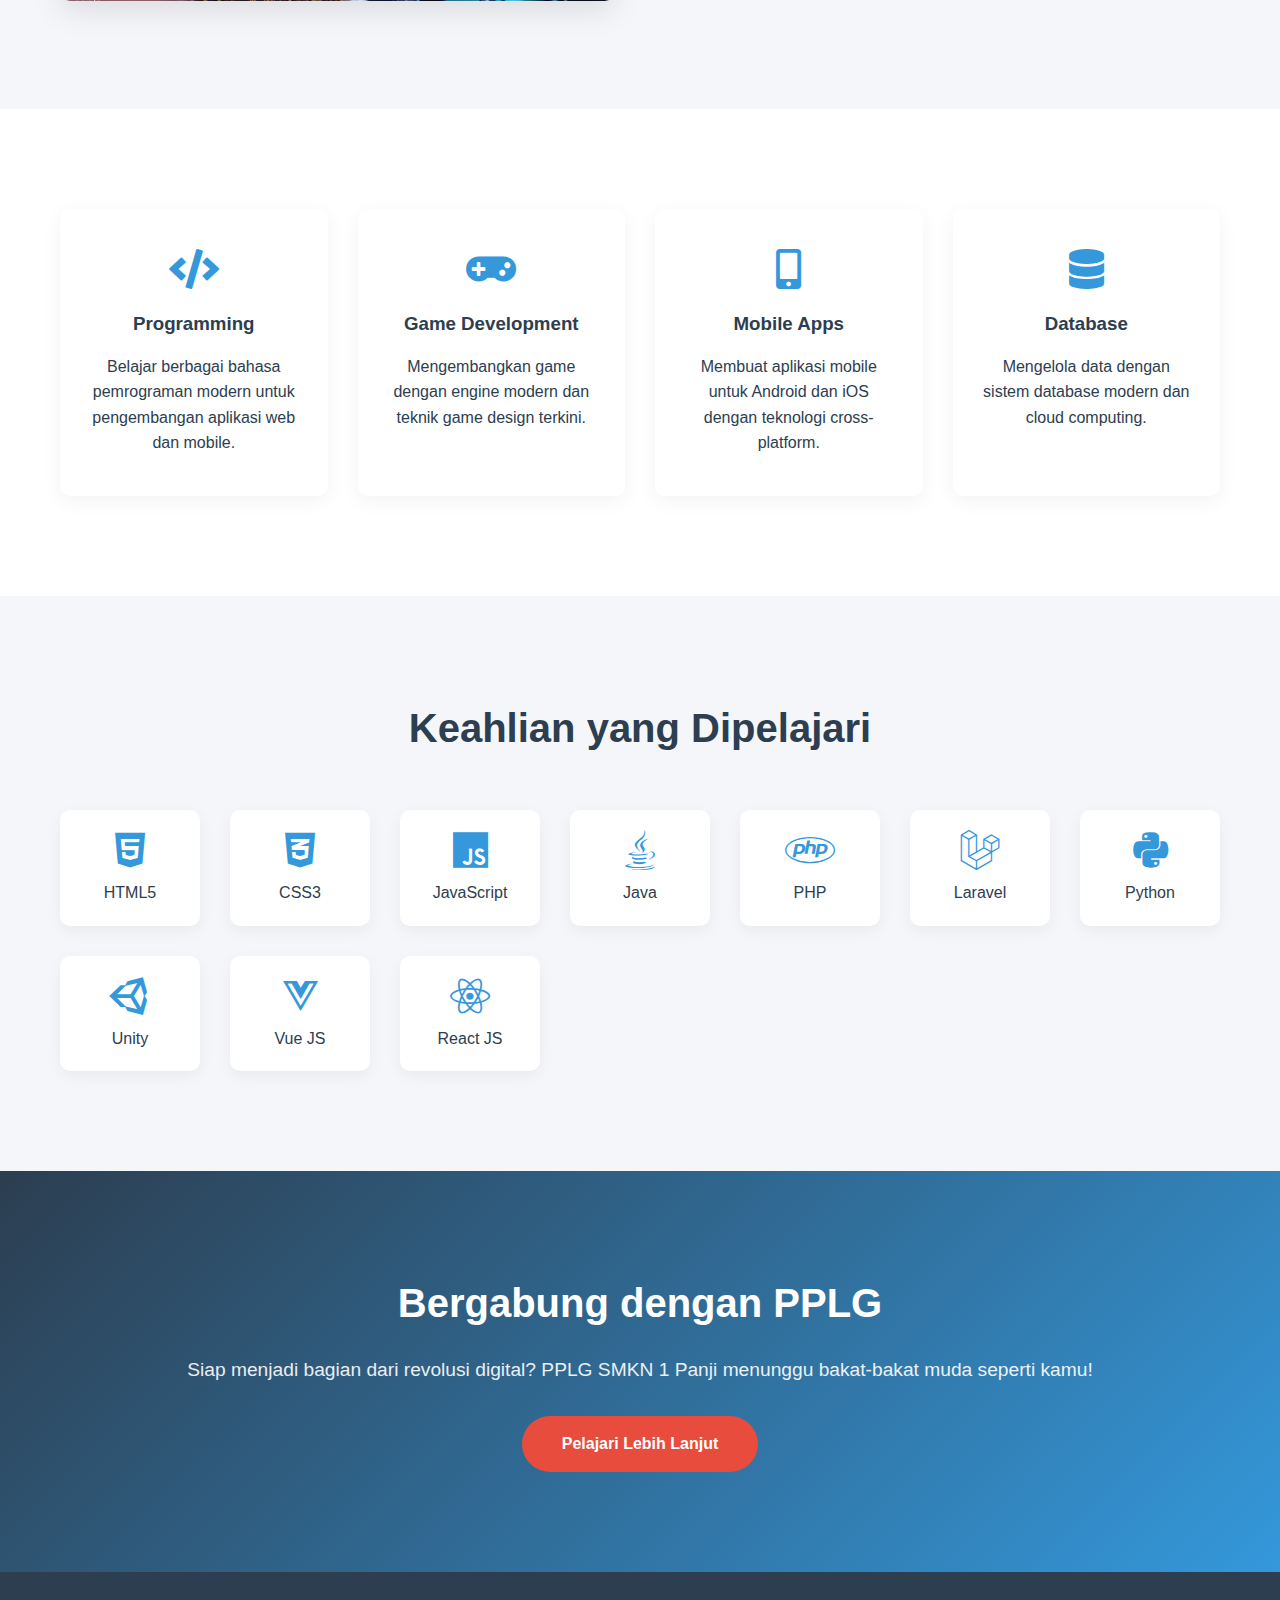
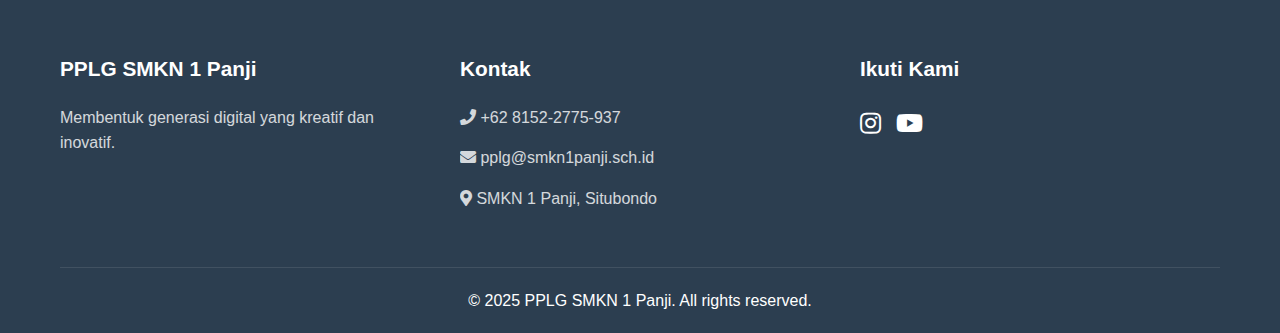
==== commit c06a29cc: "p" ====
--- a/view/about.html
+++ b/view/about.html
@@ -50,7 +50,7 @@
         <ul>
             <li><a href="view.html"><i class="fas fa-home"></i>Beranda</a></li>
             <li><a href="about.html" class="active"><i class="fas fa-info-circle"></i>Tentang</a></li>
-            <li><a href="menu.html"><i class="fas fa-utensils"></i>Menu</a></li>
+            <li><a href="view.html"><i class="fas fa-utensils"></i>Menu</a></li>
             <li><a href="contact.html"><i class="fas fa-phone"></i>Kontak</a></li>
         </ul>
     </div>
--- a/css/about.css
+++ b/css/about.css
@@ -73,7 +73,7 @@
 /* Hero Section dengan multiple background */
 .hero-section {
     background: linear-gradient(rgba(44, 62, 80, 0.8), rgba(44, 62, 80, 0.9));
-    height: 100vh;
+    height: 78vh;
     display: flex;
     align-items: center;
     justify-content: center;
@@ -422,6 +422,29 @@
     .social-links {
         justify-content: center;
     }
+
+    .sidebar {
+        width: 80%;
+        max-width: 300px;
+        transform: translateX(-100%);
+    }
+    
+    .sidebar.active {
+        transform: translateX(0);
+    }
+
+    .menu-toggle {
+        position: fixed;
+        left: 20px;
+    }
+
+    .menu-toggle.active {
+        left: 20px;
+    }
+
+    .sidebar.active ~ .content {
+        margin-left: 0;
+    }
 }
 
 @media (max-width: 480px) {
@@ -438,7 +461,7 @@
     }
 }
 
-/* Hamburger Menu Styling */
+/* Menu Toggle/Hamburger */
 .menu-toggle {
     position: fixed;
     top: 20px;
@@ -570,28 +593,6 @@
     margin-left: 250px;
 }
 
-/* Responsive Design */
-@media (max-width: 768px) {
-    .sidebar {
-        width: 80%;
-        max-width: 300px;
-        transform: translateX(-100%);
-    }
-    
-    .sidebar.active {
-        transform: translateX(0);
-    }
-
-    .sidebar.active ~ .content {
-        margin-left: 0;
-    }
-
-    .menu-toggle.active {
-        left: calc(80% - 30px);
-        max-left: 270px;
-    }
-}
-
 /* Audio */
 .hidden-audio {
     display: none;
